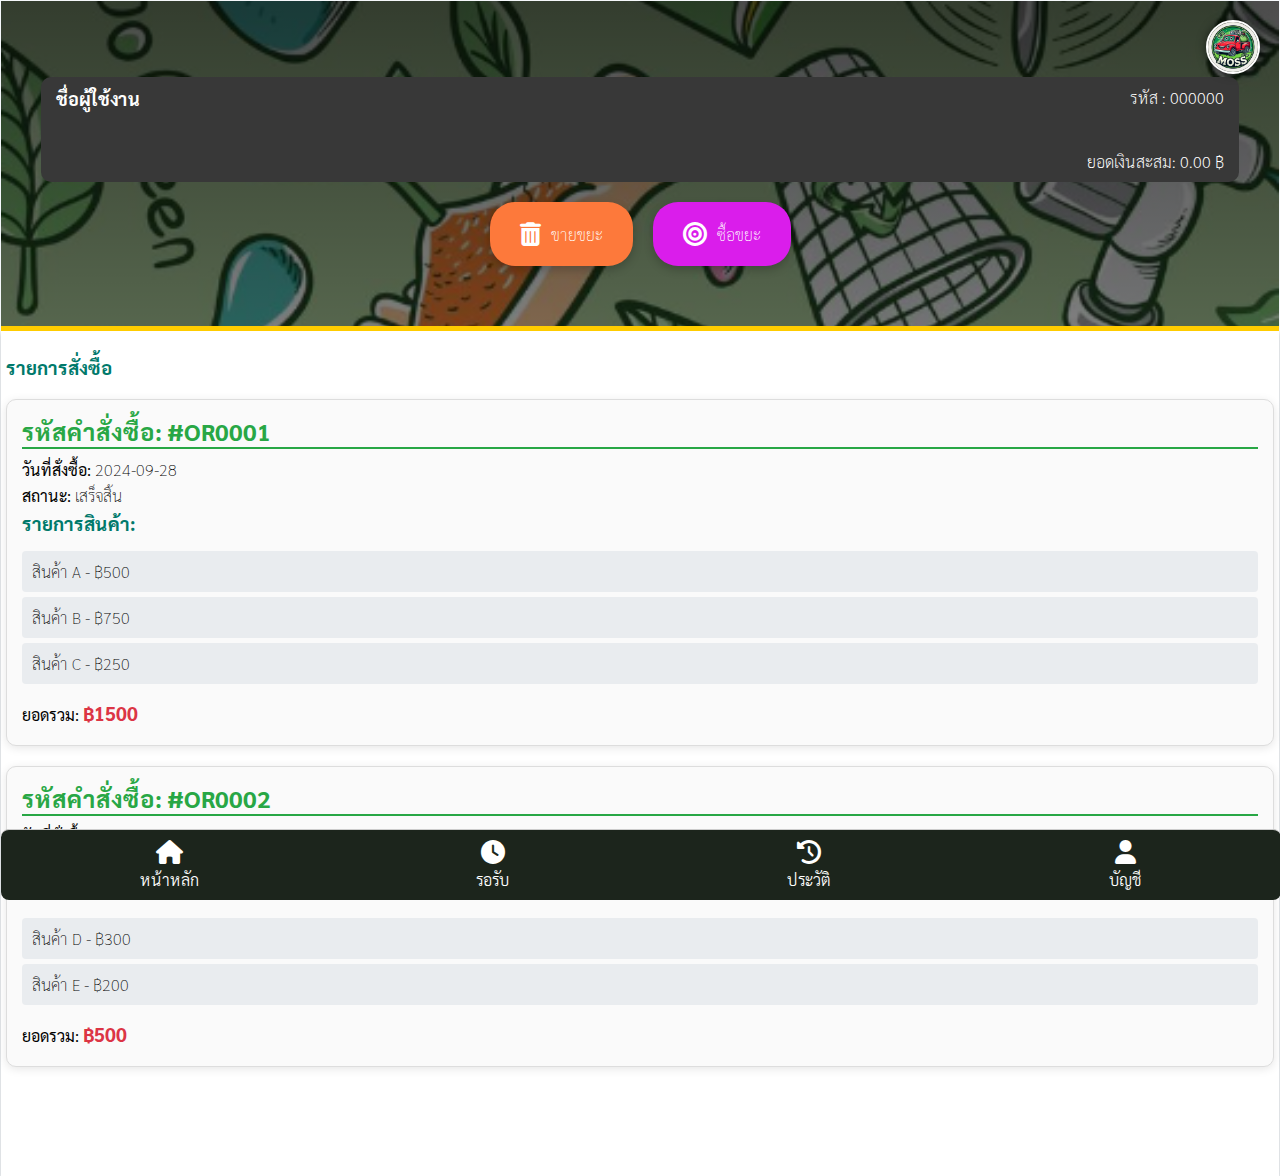
==== orderList.html @ 007afebe "update" ====
<!DOCTYPE html>
<html lang="th">
<head>
    <meta charset="UTF-8">
    <meta name="viewport" content="width=device-width, initial-scale=1.0">
    <link rel="preconnect" href="https://fonts.googleapis.com">
    <link rel="preconnect" href="https://fonts.gstatic.com" crossorigin>
    <link rel="stylesheet" href="https://cdnjs.cloudflare.com/ajax/libs/font-awesome/6.0.0-beta3/css/all.min.css">
    <link href="https://fonts.googleapis.com/css2?family=Sarabun:ital,wght@0,100;0,200;0,300;0,400;0,500;0,600;0,700;0,800;1,100;1,200;1,300;1,400;1,500;1,600;1,700;1,800&display=swap" rel="stylesheet">
    <link rel="stylesheet" href="style.css">
    <link rel="stylesheet" href="orderlist.css"> <!-- ใส่ลิงก์ไปยัง CSS ของคุณ -->
    <title>รายการสั่งซื้อ</title>
</head>
<body>
     
    <!-- Header Section -->
    <header class="header">
        <br>
        <div class="profile">
            <img src="logo.png" alt="รูปโปรไฟล์" class="profile-img">
        </div>
        <div class="user-info">
            <div class="user-name">ชื่อผู้ใช้งาน</div>
            <div class="user-code">รหัส : 000000</div>
            <div class="user-balance">ยอดเงินสะสม: 0.00 ฿</div>
        </div>
        
        <div class="action-buttons">
            <div class="btn sell" onclick="sellWaste(event)">
                <i class="fas fa-trash-alt"></i>
                <span>ขายขยะ</span>
            </div>
            <div class="btn donate" onclick="donateWaste(event)">
                <i class="fa fa-bullseye"></i>
                <span>ซื้อขยะ</span>
            </div>
           
        </div>
        
    </header>
    <div class="content">
        <h3>รายการสั่งซื้อ</h3> 
        <div class="order_list" id="order-OR0001">
            <div class="order_header">
                <h2>รหัสคำสั่งซื้อ: <span class="order_code">#OR0001</span></h2>
            </div>
            <div class="order_details">
                <p><strong>วันที่สั่งซื้อ:</strong> 2024-09-28</p>
                <p><strong>สถานะ:</strong> เสร็จสิ้น</p>
            </div>
            <div class="order_items">
                <h3>รายการสินค้า:</h3>
                <ul>
                    <li>สินค้า A - ฿500</li>
                    <li>สินค้า B - ฿750</li>
                    <li>สินค้า C - ฿250</li>
                </ul>
            </div>
            <div class="order_total">
                <p><strong>ยอดรวม:</strong> <span class="total_price">฿1500</span></p>
            </div>
        </div>
        
        <div class="order_list" id="order-OR0002">
            <div class="order_header">
                <h2>รหัสคำสั่งซื้อ: <span class="order_code">#OR0002</span></h2>
            </div>
            <div class="order_details">
                <p><strong>วันที่สั่งซื้อ:</strong> 2024-09-27</p>
                <p><strong>สถานะ:</strong> อยู่ระหว่างดำเนินการ</p>
            </div>
            <div class="order_items">
                <h3>รายการสินค้า:</h3>
                <ul>
                    <li>สินค้า D - ฿300</li>
                    <li>สินค้า E - ฿200</li>
                </ul>
            </div>
            <div class="order_total">
                <p><strong>ยอดรวม:</strong> <span class="total_price">฿500</span></p>
            </div>
        </div>
        <br><br><br><br>
    </div>
     <!-- Footer -->
     <footer class="footer">
        <div class="footer-btn">
            <i class="fas fa-home"></i>
            <span>หน้าหลัก</span>
        </div>
        <div class="footer-btn">
            <i class="fas fa-clock"></i>
            <span>รอรับ</span>
        </div>
        <div class="footer-btn">
            <i class="fas fa-history"></i>
            <span>ประวัติ</span>
        </div>
        <div class="footer-btn">
            <i class="fas fa-user"></i>
            <span>บัญชี</span>
        </div>
    </footer>
</body>
</html>
---- style.css ----
body {
    font-family: "Sarabun", sans-serif;
    font-weight: 100;
    font-style: normal;
    margin: 0;
    padding: 1px;
    background-color: #f0f0f0;
    display: flex;
    flex-direction: column; /* ทำให้มีแนวตั้ง */
    height: 100vh; /* ความสูงเต็มหน้าจอ */
    margin: 0; /* ยกเลิก margin */ 
}
.loading {
    position: fixed;
    top: 0;
    left: 0;
    right: 0;
    bottom: 0;
    background-color: rgba(255, 255, 255, 0.8);
    display: flex;
    flex-direction: column;
    justify-content: center;
    align-items: center;
    z-index: 1000;
    font-size: 20px;
    color: #00796b;
}

.loading-logo-container {
    position: relative;
}

.loading-logo-background {
    width: 100px; /* ขนาดของโลโก้พื้นหลัง */
    animation: spin 2s linear infinite; /* หมุนโลโก้พื้นหลัง */
}

.loading-logo-foreground {
    width: 100px; /* ขนาดของโลโก้ด้านหน้า */
    position: absolute;
    top: 0;
    left: 0;
}

@keyframes spin {
    0% { transform: rotate(0deg); }
    100% { transform: rotate(360deg); }
}


.header {
    background-image: 
        linear-gradient(rgba(0, 0, 0, 0.7), rgba(0, 0, 0, 0.5)), /* Gradient ด้านบน */
        url('header.png'); /* เปลี่ยนเป็น URL ของภาพพื้นหลัง */
    background-size: cover; /* ขยายภาพให้เต็มพื้นที่ */
    background-position: center; /* จัดกลางภาพ */
    padding: 40px; /* เพิ่ม padding */
    color: white; /* สีตัวอักษรขาว */
    text-align: center; /* จัดกลางข้อความ */
    position: relative; /* ตำแหน่งสัมพัทธ์ */
    border-bottom: 5px solid #ffcc00; /* เส้นขอบล่างสีทอง */
}

.header h2 {
    font-size: 3rem; /* ขนาดตัวอักษรใหญ่ขึ้น */
    font-weight: 700; /* ตัวหนา */
    color: #ffffff; /* สีตัวอักษรขาว */
    text-shadow: 3px 3px 10px rgba(0, 0, 0, 0.7); /* เงาให้ตัวอักษร */
    margin: 0; /* ยกเลิก margin */
    padding: 10px 0; /* เพิ่ม padding แนวตั้ง */
    transition: transform 0.3s, color 0.3s; /* เพิ่มเอฟเฟกต์เมื่อ hover */
}

.header h2:hover {
    transform: scale(1.1); /* ขยายตัวอักษรเมื่อ hover */
    color: #ffcc00; /* เปลี่ยนสีตัวอักษรเมื่อ hover */
}

.header p {
    font-size: 1.2rem; /* ขนาดตัวอักษรสำหรับข้อความรอง */
    margin-top: 10px; /* เพิ่ม margin ด้านบน */
    color: rgba(255, 255, 255, 0.8); /* สีขาวโปร่ง */
}


.profile {
    position: fixed; /* ทำให้โปรไฟล์อยู่ที่ตำแหน่งคงที่ */
    top: 20px; /* ระยะห่างจากด้านบน */
    right: 20px; /* ระยะห่างจากด้านขวา */
    z-index: 1000; /* ทำให้โปรไฟล์อยู่เหนือเนื้อหาอื่น */
    transition: transform 0.3s; /* เพิ่มเอฟเฟกต์เมื่อเปลี่ยนแปลง */
}

.profile-img {
    width: 50px; /* ขนาดเริ่มต้น */
    height: 50px; /* ขนาดเริ่มต้น */
    border-radius: 50%; /* ทำให้รูปเป็นวงกลม */
    border: 2px solid #fff; /* ขอบสีขาว */
    box-shadow: 0 0 10px rgba(0, 0, 0, 0.5); /* เงาให้ดูเด่น */
}

.profile.shrink .profile-img {
    width: 30px; /* ขนาดเมื่อเลื่อน */
    height: 30px; /* ขนาดเมื่อเลื่อน */
}



.user-info {
    font-weight: 200;
    background-color: #383838;
    padding: 15px;
    border-radius: 10px;
    margin: 15px auto;
    position: relative; /* ใช้สำหรับการจัดตำแหน่ง */
    height: 75px; /* กำหนดความสูง */
}

.user-name {
    position: absolute;
    top: 10px;
    left: 15px; /* ชิดซ้าย */
    font-size: 18px;
    font-weight: bold;
}

.user-code {
    position: absolute;
    top: 10px;
    right: 15px; /* ชิดขวา */
}

.user-balance {
    position: absolute;
    bottom: 10px;
    right: 15px; /* ชิดขวา */
}


.user-info p {
    margin: 0px 0;
}

.action-buttons {
    display: flex;
    justify-content: center;
    gap: 20px; /* ระยะห่างระหว่างปุ่ม */
    margin: 20px 0;
}

.btn {
    background-color: #4db6ac00;
    color: white;
    padding: 20px 30px;
    border-radius: 25px; /* มุมกลมมากขึ้น */
    display: flex;
    align-items: center;
    box-shadow: 0 4px 10px rgba(0, 0, 0, 0.2); /* เงา */
    transition: transform 0.3s, box-shadow 0.3s;
    cursor: pointer;
    text-decoration: none; /* ทำให้ลิงก์ไม่มีเส้นใต้ */
}

.btn i {
    font-size: 24px; /* ขนาดไอคอน */
    margin-right: 10px; /* ระยะห่างระหว่างไอคอนกับข้อความ */
}

.btn:hover {
    transform: translateY(-5px); /* เคลื่อนที่ขึ้นเมื่อ hover */
    box-shadow: 0 8px 15px rgba(0, 0, 0, 0.3); /* เงาเข้มขึ้นเมื่อ hover */
}
.btn:active {
    background-color: inherit; /* ไม่มีการเปลี่ยนสีเมื่อคลิก */
    transform: none; /* ยกเลิกการเปลี่ยนแปลงรูปแบบเมื่อคลิก */
}
.btn.sell {
    background-color: #fd793b; /* สีสำหรับขายขยะ */
}

.btn.donate {
    background-color: #da1deb; /* สีสำหรับซื้อขยะ */
    
}
.banner-slider {
    position: relative;
    overflow: hidden; /* ซ่อนภาพที่อยู่นอกเหนือ */
    height: 200px; /* ความสูงของแบนเนอร์ */
    margin-bottom: 20px; /* ระยะห่างจากหัวข้อ */
}

.banner-image {
    width: 100%;
    height: 100%;
    object-fit: cover; /* ครอบภาพให้เต็มพื้นที่ */
    position: absolute;
    animation: slide 15s infinite; /* เพิ่มแอนิเมชัน */
}

@keyframes slide {
    0%, 100% { opacity: 0; }
    10%, 90% { opacity: 1; }
}


/* Content Section */
.content {
    padding:  5px;
    background-color: white;
    border-radius:  0px;
    margin: 0px;  
    box-shadow: 0 2px 5px rgba(0, 0, 0, 0.2);
}

.content-container {
    background-color: white;
    border-radius: 10px;
    box-shadow: 0 2px 8px rgba(0, 0, 0, 0.1); /* เงา */
    padding: 0px;
    text-align: left; /* จัดกลางข้อความ */
}


 
.content h3 {
    margin-bottom: 20px;
    color: #00796b;
}
.carousel {
    position: relative;
    width: 100%;
    max-width: 800px; /* ขนาดที่ปรับได้ */
    margin: auto;
    overflow: hidden;
    border-radius: 15px; /* มุมโค้งมน */
    box-shadow: 0 4px 20px rgba(0, 0, 0, 0.1); /* เงา */
}

.carousel-inner {
    display: flex;
    transition: transform 0.5s ease;
}

.content-section {
    min-width: 100%;
    box-sizing: border-box;
    position: relative;
}

.image-container {
    position: relative;
    overflow: hidden; /* ซ่อนส่วนที่เกิน */
    border-radius: 15px; /* มุมโค้งมน */
}

.image-container img {
    width: 100%;
    height: auto;
    transition: transform 0.5s ease; /* เพิ่มการเคลื่อนไหว */
}

.image-container:hover img {
    transform: scale(1.05); /* ขยายภาพเมื่อ hover */
}

.overlay {
    position: absolute;
    top: 0;
    left: 0;
    right: 0;
    bottom: 0;
    display: flex;
    flex-direction: column;
    justify-content: center;
    align-items: center;
    background-color: rgba(0, 0, 0, 0.5); /* พื้นหลังสีดำโปร่งใส */
    color: white;
    opacity: 0;
    transition: opacity 0.5s ease;
    padding: 20px; /* เพิ่ม padding */
}

.content-section.active .overlay {
    opacity: 1;
}

.title {
    font-size: 24px; /* ขนาดตัวอักษร */
    margin: 0;
    text-align: center;
}

.description {
    font-size: 16px; /* ขนาดตัวอักษร */
    text-align: center;
    margin-top: 10px; /* ระยะห่างด้านบน */
}

.prev, .next {
    position: absolute;
    top: 50%;
    transform: translateY(-50%);
    background-color: rgba(255, 255, 255, 0.7);
    border: none;
    cursor: pointer;
    padding: 10px;
    border-radius: 5px;
    z-index: 1000;
    transition: background-color 0.3s;
}

.prev:hover, .next:hover {
    background-color: rgba(255, 255, 255, 1); /* สีเมื่อ hover */
}

.prev {
    left: 10px;
}

.next {
    right: 10px;
}

.content-thumbnail {
    width: 100%; /* ขนาดกว้าง */
    height: 100px; /* ขนาดสูง */
    object-fit: cover; /* ให้รูปภาพถูกครอบให้เต็มพื้นที่ */
    border-radius: 5px; /* มุมกลม */
    margin-bottom: 0px; /* ระยะห่างระหว่างรูปกับข้อความ */
}


.content-container h4 {
    margin: 10px 0; /* ระยะห่างระหว่างหัวข้อกับเนื้อหา */
    color: #00796b; /* สีหัวข้อ */
}
.btn.read-more {
    font-family: "Sarabun", sans-serif;
    font-weight: 100;
    background-color: #00796b; /* สีของปุ่ม */
    color: white; /* สีข้อความในปุ่ม */
    padding: 10px 15px; /* ขนาดของปุ่ม */
    border: none; /* ไม่มีขอบ */
    border-radius: 5px; /* มุมกลม */
    cursor: pointer; /* เปลี่ยนเป็นมือเมื่อชี้ไปที่ปุ่ม */
    transition: background-color 0.3s; /* เอฟเฟกต์เปลี่ยนสี */
}

.btn.read-more:hover {
    background-color: #005b4f; /* เปลี่ยนสีเมื่อ hover */
}

.footer {
    background-color: #1c251c;
    padding: 10px 0;
    position: fixed;
    bottom: 0;
    width: 100%;
    display: flex;
    justify-content: space-around;
    border-top: 1px solid #ccc;
    border-radius: 8px;
}

.footer-btn {
    font-weight: 300;
    display: flex;
    flex-direction: column; /* จัดเรียงแนวตั้ง */
    align-items: center; /* จัดกลาง */
    color: #ffffff; /* สีไอคอนและข้อความ */
    text-decoration: none; /* ไม่ให้มีเส้นใต้ */
}

.footer-btn i {
    font-size: 24px; /* ขนาดไอคอน */
    margin-bottom: 5px; /* ระยะห่างระหว่างไอคอนกับข้อความ */
}

.footer-btn:hover {
    color: #004d40; /* เปลี่ยนสีเมื่อ hover */
}
.modal {
    display: none; /* เริ่มต้นไม่แสดง */
    position: fixed;
    z-index: 1;
    left: 0;
    top: 0;
    width: 100%;
    height: 100%;
     
    justify-content: center;
    align-items: center;
}

.modal-content {
    background-color: #f9f9f9;
    margin: 5% auto; /* ห่างจากขอบบน */
    padding: 20px;
    border-radius: 10px;
    width: 80%; /* กว้าง 80% */
    height: 85%;
    max-height: 90%; /* สูงไม่เกิน 80% */
    overflow-y: auto; /* ทำให้มี scroll เมื่อเนื้อหายาว */
    box-shadow: 0 4px 20px rgba(0, 0, 0, 0.2);
}

.modal-header {
    display: flex;
    justify-content: space-between;
    align-items: center;
}

.modal-header h2 {
    margin: 0;
}

.close {
    background: none;
    border: none;
    font-size: 24px;
    cursor: pointer;
}

.modal-body {
    text-align: left;
}

.modal-footer {
    display: flex;
    justify-content: flex-end;
    margin-bottom: 0px;
}

.btnm {
    padding: 10px 15px;
    margin: 10px 5px;
    border: none;
    border-radius: 5px;
    cursor: pointer;
    background-color: #4CAF50; /* สีเขียว */
    color: white;
    transition: background-color 0.3s;
}

.btnm.confirm {
    background-color: #007BFF; /* สีฟ้า */
}

.btnm.cancel {
    background-color: #f44336; /* สีแดง */
}

.btnm:hover {
    opacity: 0.9; /* ลดความทึบเมื่อเอาเมาส์ไปอยู่บนปุ่ม */
}

input[type="number"], select {
    font-family: "Sarabun", sans-serif;
    font-weight: 100;
    width: calc(100% - 22px); /* หัก padding และ border */
    max-width: 100%; /* ไม่ให้เกินความกว้างของฟอร์ม */
    padding: 10px;
    margin: 10px 0;
    border: 1px solid #ccc;
    border-radius: 5px;
    box-sizing: border-box; /* ให้รวม padding และ border ในความกว้าง */
}


label {
    margin: 10px 0 5px;
    font-weight: bold;
}
.file-upload {
    position: relative;
    display: inline-block;
    margin: 10px 0;
}

.custom-file-upload {
    display: inline-block;
    padding: 10px 20px;
    cursor: pointer;
    border: 1px solid #ccc;
    border-radius: 5px;
    background-color: #f0f0f0;
    color: #333;
    transition: background-color 0.3s, border-color 0.3s;
}

.custom-file-upload:hover {
    background-color: #e0e0e0;
    border-color: #888;
}

input[type="file"] {
    display: none; /* ซ่อน input file เดิม */
}
.product-list {
    display: flex;
    flex-wrap: wrap; 
    margin:  5px; /* ปรับระยะห่าง */
}

.product-item {
    
    width: calc(47% - 0px); /* กำหนดความกว้างของสินค้าให้เป็น 50% ของพ่อแม่ */
    margin:  5px; /* ระยะห่างระหว่างสินค้า */
    box-shadow: 0 2px 5px rgba(0, 0, 0, 0.1); /* เพิ่มเงาให้กับสินค้า */
    border-radius: 5px; /* มุมโค้งมน */
    overflow: hidden; /* ซ่อนเนื้อหาที่เกิน */
    background-color: #fff; /* พื้นหลังของสินค้า */
    position: relative; /* ใช้สำหรับ overlay */
    transition: transform 0.2s; /* เพิ่มการเคลื่อนไหวเมื่อ hover */
}

.product-item:hover {
    transform: scale(1.02); /* ขยายขนาดเมื่อ hover */
}

.image-container {
    position: relative; /* ใช้สำหรับ overlay */
}

.image-container img {
    width: 100%; /* ทำให้รูปภาพเต็มขนาดของ container */
    height: auto; /* รักษาสัดส่วนของภาพ */
}

.overlay {
    position: absolute;
    top: 0;
    left: 0;
    right: 0;
    bottom: 0;
    display: flex;
    justify-content: center;
    align-items: center;
    background-color: rgba(0, 0, 0, 0.5); /* พื้นหลังทึบของ overlay */
    opacity: 0; /* ซ่อน overlay */
    transition: opacity 0.2s; /* การเปลี่ยนแปลงความโปร่งใส */
}
.add-to-cart {
    font-family: "Sarabun", sans-serif;
    background-color: #28a745; /* สีพื้นหลัง */
    color: #fff; /* สีข้อความ */
    border: none; /* ไม่ใช้กรอบ */
    border-radius: 5px; /* มุมโค้งมน */
    padding: 10px 20px; /* ระยะห่างภายใน */
    font-size: 1em; /* ขนาดตัวอักษร */
    cursor: pointer; /* แสดงเคอร์เซอร์เป็นมือ */
    transition: background-color 0.3s, transform 0.3s; /* เอฟเฟกต์เมื่อ hover */
}

.add-to-cart:hover {
    background-color: #218838; /* เปลี่ยนสีเมื่อ hover */
    transform: translateY(-2px); /* ยกปุ่มขึ้นเมื่อ hover */
}

.add-to-cart:active {
    transform: translateY(0); /* คืนสู่ตำแหน่งเดิมเมื่อคลิก */
    background-color: #1e7e34; /* สีเมื่อกดปุ่ม */
}

.add-to-cart:focus {
    outline: none; /* ซ่อนกรอบเมื่อปุ่มมีการโฟกัส */
}

.product-item:hover .overlay {
    opacity: 1; /* แสดง overlay เมื่อ hover */
}

.product-title {
    font-size: 16px;
    margin: 10px 0 5px; /* กำหนดระยะห่างให้เหมาะสม */
    padding-left: 10px;
    padding-bottom: 10px;
}

.product-description { 
    font-size: 0.7 em;
    margin: 5px 0 10px; /* กำหนดระยะห่างให้เหมาะสม */
    padding-left: 5px;
    display: -webkit-box;           /* ใช้ flexbox */
    -webkit-box-orient: vertical;  /* กำหนดแนวตั้ง */
    overflow: hidden;               /* ซ่อนข้อความที่เกิน */
    -webkit-line-clamp: 1;         /* จำกัดให้แสดงแค่ 1 บรรทัด */
    line-height: 1.2em;            /* ความสูงของบรรทัด */
    max-height: 1.2em;             /* สูงสุด 1 บรรทัด */
    text-overflow: ellipsis;       /* แสดง "..." */
    color: #666;                   /* สีอ่อนสำหรับคำอธิบาย */
}

.product-price {
    position: absolute; /* กำหนดให้ตำแหน่งเป็น absolute */
    bottom: 10px; /* ระยะห่างจากด้านล่าง */
    left: 10px; /* ระยะห่างจากด้านซ้าย */
    font-size: 16px; /* ขนาดตัวอักษร */
    color: #d9534f; /* สีสำหรับราคาสินค้า */
    font-weight: bold; /* ตัวหนา */
}
---- orderlist.css ----
body { 
    background-color: #f4f7fa; /* สีพื้นหลังของหน้า */
    margin: 0;
}
 

h1 {
    text-align: center;
    color: #333;
    margin-bottom: 30px;
}

.order_list {
    border: 1px solid #ddd;
    border-radius: 10px;
    padding: 15px;
    margin-bottom: 20px;
    background-color: #fafafa;
    box-shadow: 0 2px 10px rgba(0, 0, 0, 0.1);
    transition: transform 0.2s; /* ทำให้เกิดเอฟเฟ็กต์เมื่อเอาเมาส์ไปวาง */
}

.order_list:hover {
    transform: scale(1.02); /* ขยายขนาดเล็กน้อยเมื่อเอาเมาส์ไปวาง */
}

.order_header {
    border-bottom: 2px solid #28a745; /* เส้นใต้สีเขียว */
    margin-bottom: 10px;
}

.order_header h2 {
    margin: 0;
    color: #28a745; /* สีเขียว */
}

.order_details p, .order_items h3, .order_total p {
    margin: 5px 0;
}

.order_items ul {
    list-style-type: none; /* ไม่มีจุดในรายการ */
    padding: 0;
}

.order_items li {
    background-color: #e9ecef; /* สีพื้นหลังของรายการสินค้า */
    padding: 10px;
    border-radius: 4px;
    margin-bottom: 5px;
    transition: background-color 0.3s; /* เปลี่ยนสีเมื่อเอาเมาส์ไปวาง */
}

.order_items li:hover {
    background-color: #d1d1d1; /* สีเมื่อเอาเมาส์ไปวาง */
}

.total_price {
    font-weight: bold;
    color: #dc3545; /* สีแดง */
    font-size: 1.2em; /* ขนาดตัวอักษรใหญ่ขึ้น */
}
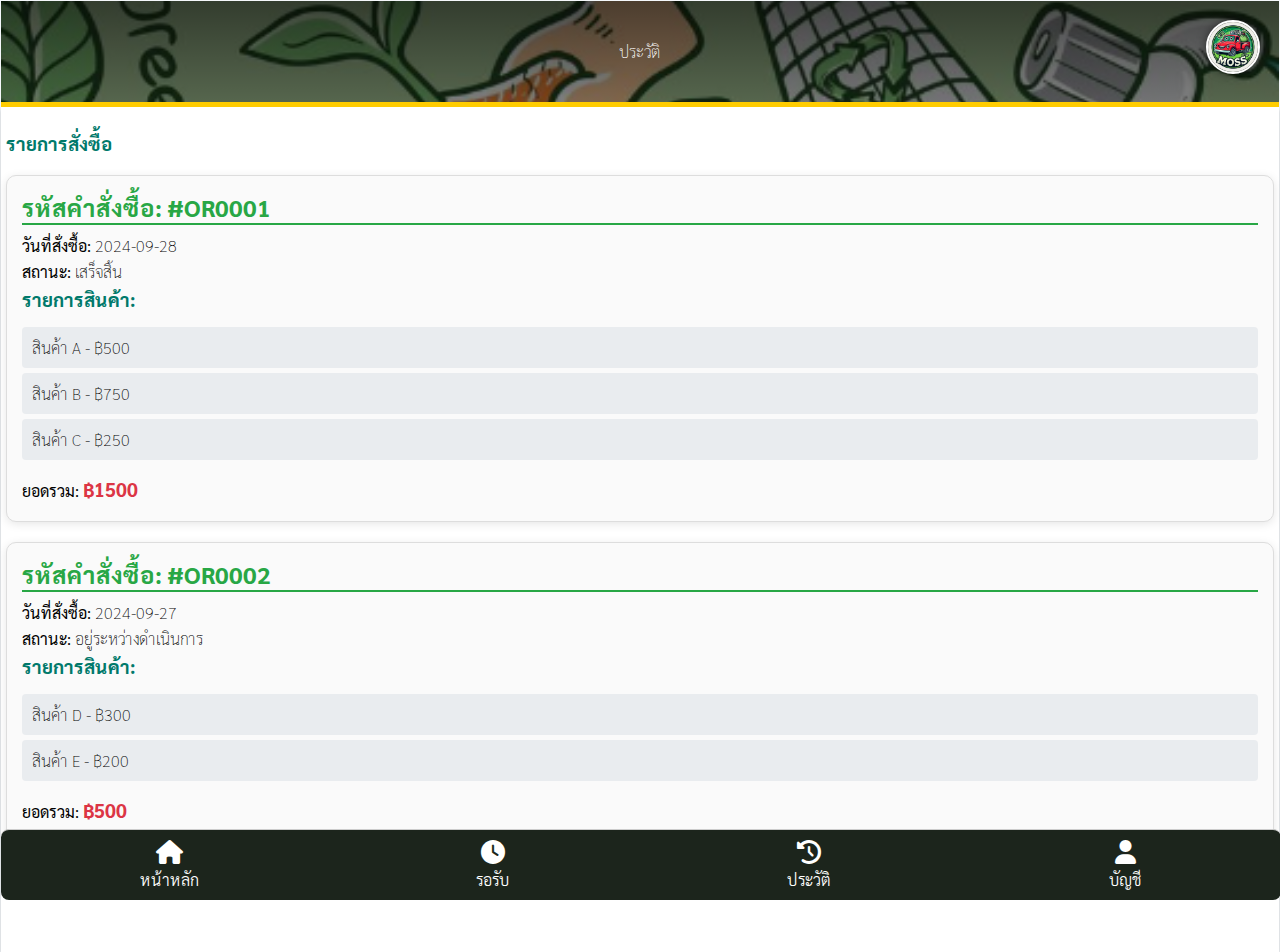
==== commit 7221a5dc: "update" ====
--- a/orderList.html
+++ b/orderList.html
@@ -14,29 +14,11 @@
 <body>
      
     <!-- Header Section -->
-    <header class="header">
-        <br>
+    <header class="header"> 
         <div class="profile">
             <img src="logo.png" alt="รูปโปรไฟล์" class="profile-img">
         </div>
-        <div class="user-info">
-            <div class="user-name">ชื่อผู้ใช้งาน</div>
-            <div class="user-code">รหัส : 000000</div>
-            <div class="user-balance">ยอดเงินสะสม: 0.00 ฿</div>
-        </div>
-        
-        <div class="action-buttons">
-            <div class="btn sell" onclick="sellWaste(event)">
-                <i class="fas fa-trash-alt"></i>
-                <span>ขายขยะ</span>
-            </div>
-            <div class="btn donate" onclick="donateWaste(event)">
-                <i class="fa fa-bullseye"></i>
-                <span>ซื้อขยะ</span>
-            </div>
-           
-        </div>
-        
+        ประวัติ
     </header>
     <div class="content">
         <h3>รายการสั่งซื้อ</h3> 
